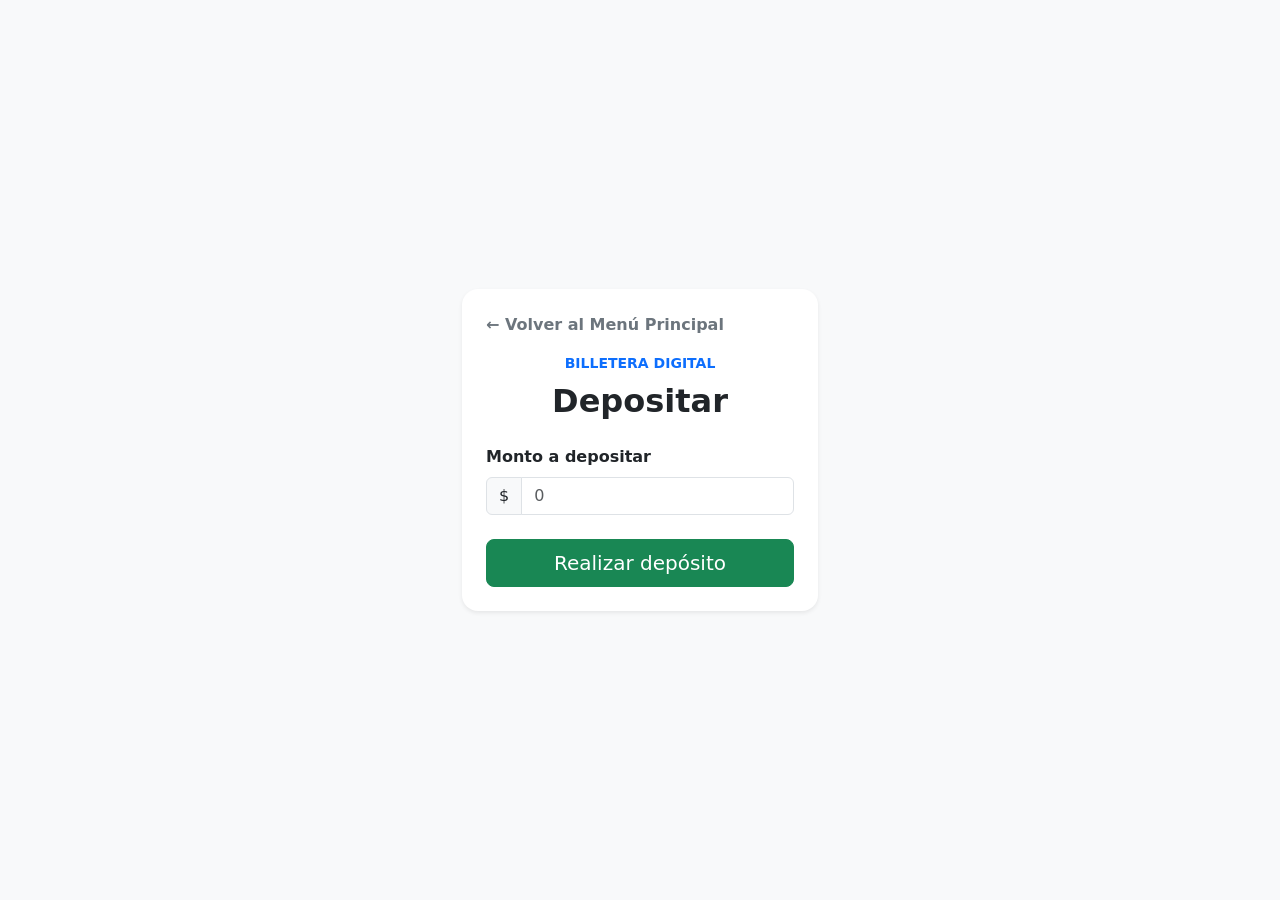
==== deposit.html @ 116f4def "Estructura inicial: pantallas login, menu, deposit, sendmoney, transactions" ====
<!DOCTYPE html>
<html lang="es">
<head>
  <meta charset="UTF-8">
  <meta name="viewport" content="width=device-width, initial-scale=1.0">
  <title>Billetera Digital - Depositar</title>
  <link href="https://cdn.jsdelivr.net/npm/bootstrap@5.3.3/dist/css/bootstrap.min.css" rel="stylesheet">
</head>
<body class="bg-light">
  <div class="container">
    <div class="row justify-content-center align-items-center min-vh-100">
      <div class="col-11 col-sm-8 col-md-6 col-lg-4">
        <div class="card shadow-sm border-0 rounded-4">
          <div class="card-body p-4">
            <a href="menu.html" class="link-secondary text-decoration-none fw-semibold d-inline-block mb-3">&larr; Volver al Menú Principal</a>
            <p class="text-center text-primary fw-semibold text-uppercase small mb-2">Billetera Digital</p>
            <h2 class="text-center fw-bold mb-4">Depositar</h2>

            <form action="menu.html" method="get">
              <div class="mb-4">
                <label for="amount" class="form-label fw-semibold">Monto a depositar</label>
                <div class="input-group">
                  <span class="input-group-text">$</span>
                  <input type="number" class="form-control" id="amount" name="amount" placeholder="0" min="0" step="1" required>
                </div>
              </div>
              <div class="d-grid">
                <button type="submit" class="btn btn-success btn-lg">Realizar depósito</button>
              </div>
            </form>
          </div>
        </div>
      </div>
    </div>
  </div>
  <script src="https://cdn.jsdelivr.net/npm/bootstrap@5.3.3/dist/js/bootstrap.bundle.min.js"></script>
</body>
</html>
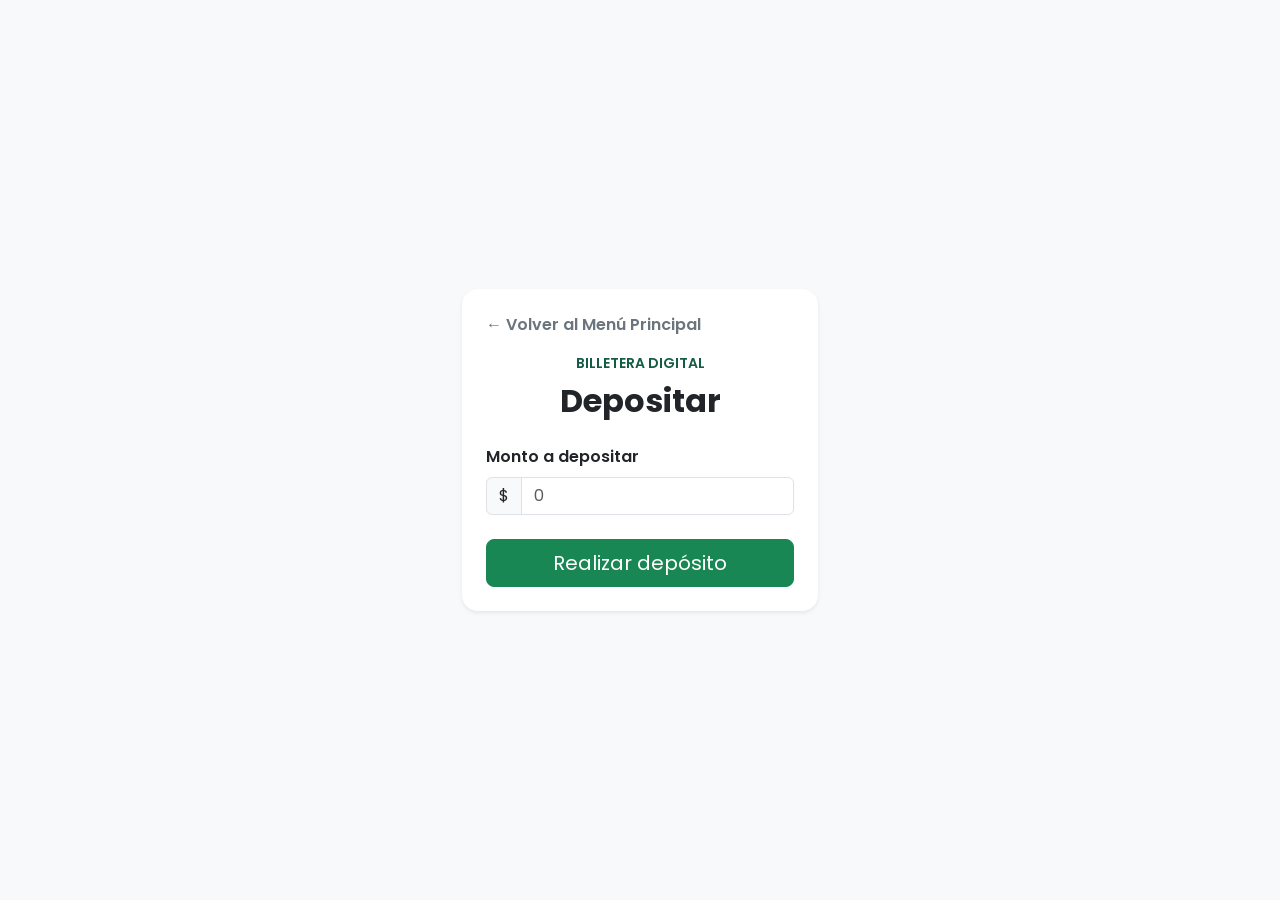
==== commit 8f36f3d7: "Agrega CSS personalizado, etiquetas semanticas, navbar responsive y retiro de fondos" ====
--- a/deposit.html
+++ b/deposit.html
@@ -5,18 +5,21 @@
   <meta name="viewport" content="width=device-width, initial-scale=1.0">
   <title>Billetera Digital - Depositar</title>
   <link href="https://cdn.jsdelivr.net/npm/bootstrap@5.3.3/dist/css/bootstrap.min.css" rel="stylesheet">
+  <link href="css/styles.css" rel="stylesheet">
 </head>
 <body class="bg-light">
-  <div class="container">
+  <main class="container">
     <div class="row justify-content-center align-items-center min-vh-100">
       <div class="col-11 col-sm-8 col-md-6 col-lg-4">
-        <div class="card shadow-sm border-0 rounded-4">
+        <section class="card shadow-sm border-0 rounded-4">
           <div class="card-body p-4">
             <a href="menu.html" class="link-secondary text-decoration-none fw-semibold d-inline-block mb-3">&larr; Volver al Menú Principal</a>
-            <p class="text-center text-primary fw-semibold text-uppercase small mb-2">Billetera Digital</p>
-            <h2 class="text-center fw-bold mb-4">Depositar</h2>
+            <header>
+              <p class="text-center text-primary fw-semibold text-uppercase small mb-2">Billetera Digital</p>
+              <h2 class="text-center fw-bold mb-4">Depositar</h2>
+            </header>
 
-            <form action="menu.html" method="get">
+            <form id="depositForm">
               <div class="mb-4">
                 <label for="amount" class="form-label fw-semibold">Monto a depositar</label>
                 <div class="input-group">
@@ -28,11 +31,16 @@
                 <button type="submit" class="btn btn-success btn-lg">Realizar depósito</button>
               </div>
             </form>
+
+            <div id="mensaje" class="alert alert-success d-none mt-3" role="alert"></div>
           </div>
-        </div>
+        </section>
       </div>
     </div>
-  </div>
+  </main>
   <script src="https://cdn.jsdelivr.net/npm/bootstrap@5.3.3/dist/js/bootstrap.bundle.min.js"></script>
+  <script src="https://code.jquery.com/jquery-3.7.1.min.js"></script>
+  <script src="js/saldo.js"></script>
+  <script src="js/deposit.js"></script>
 </body>
 </html>
--- a/css/styles.css
+++ b/css/styles.css
@@ -0,0 +1,45 @@
+/* Paleta y tipografía de Alke Wallet */
+
+@import url('https://fonts.googleapis.com/css2?family=Poppins:wght@400;500;600;700&display=swap');
+
+:root {
+  --color-primary: #145C46;
+  --color-primary-dark: #0E3F30;
+}
+
+body {
+  font-family: 'Poppins', sans-serif;
+}
+
+.btn-primary {
+  background-color: var(--color-primary);
+  border-color: var(--color-primary);
+}
+
+.btn-primary:hover,
+.btn-primary:focus {
+  background-color: var(--color-primary-dark);
+  border-color: var(--color-primary-dark);
+}
+
+.btn-outline-primary {
+  color: var(--color-primary);
+  border-color: var(--color-primary);
+}
+
+.btn-outline-primary:hover {
+  background-color: var(--color-primary);
+  border-color: var(--color-primary);
+}
+
+.text-primary {
+  color: var(--color-primary) !important;
+}
+
+.bg-primary {
+  background-color: var(--color-primary) !important;
+}
+
+.navbar-alke {
+  background-color: var(--color-primary);
+}
